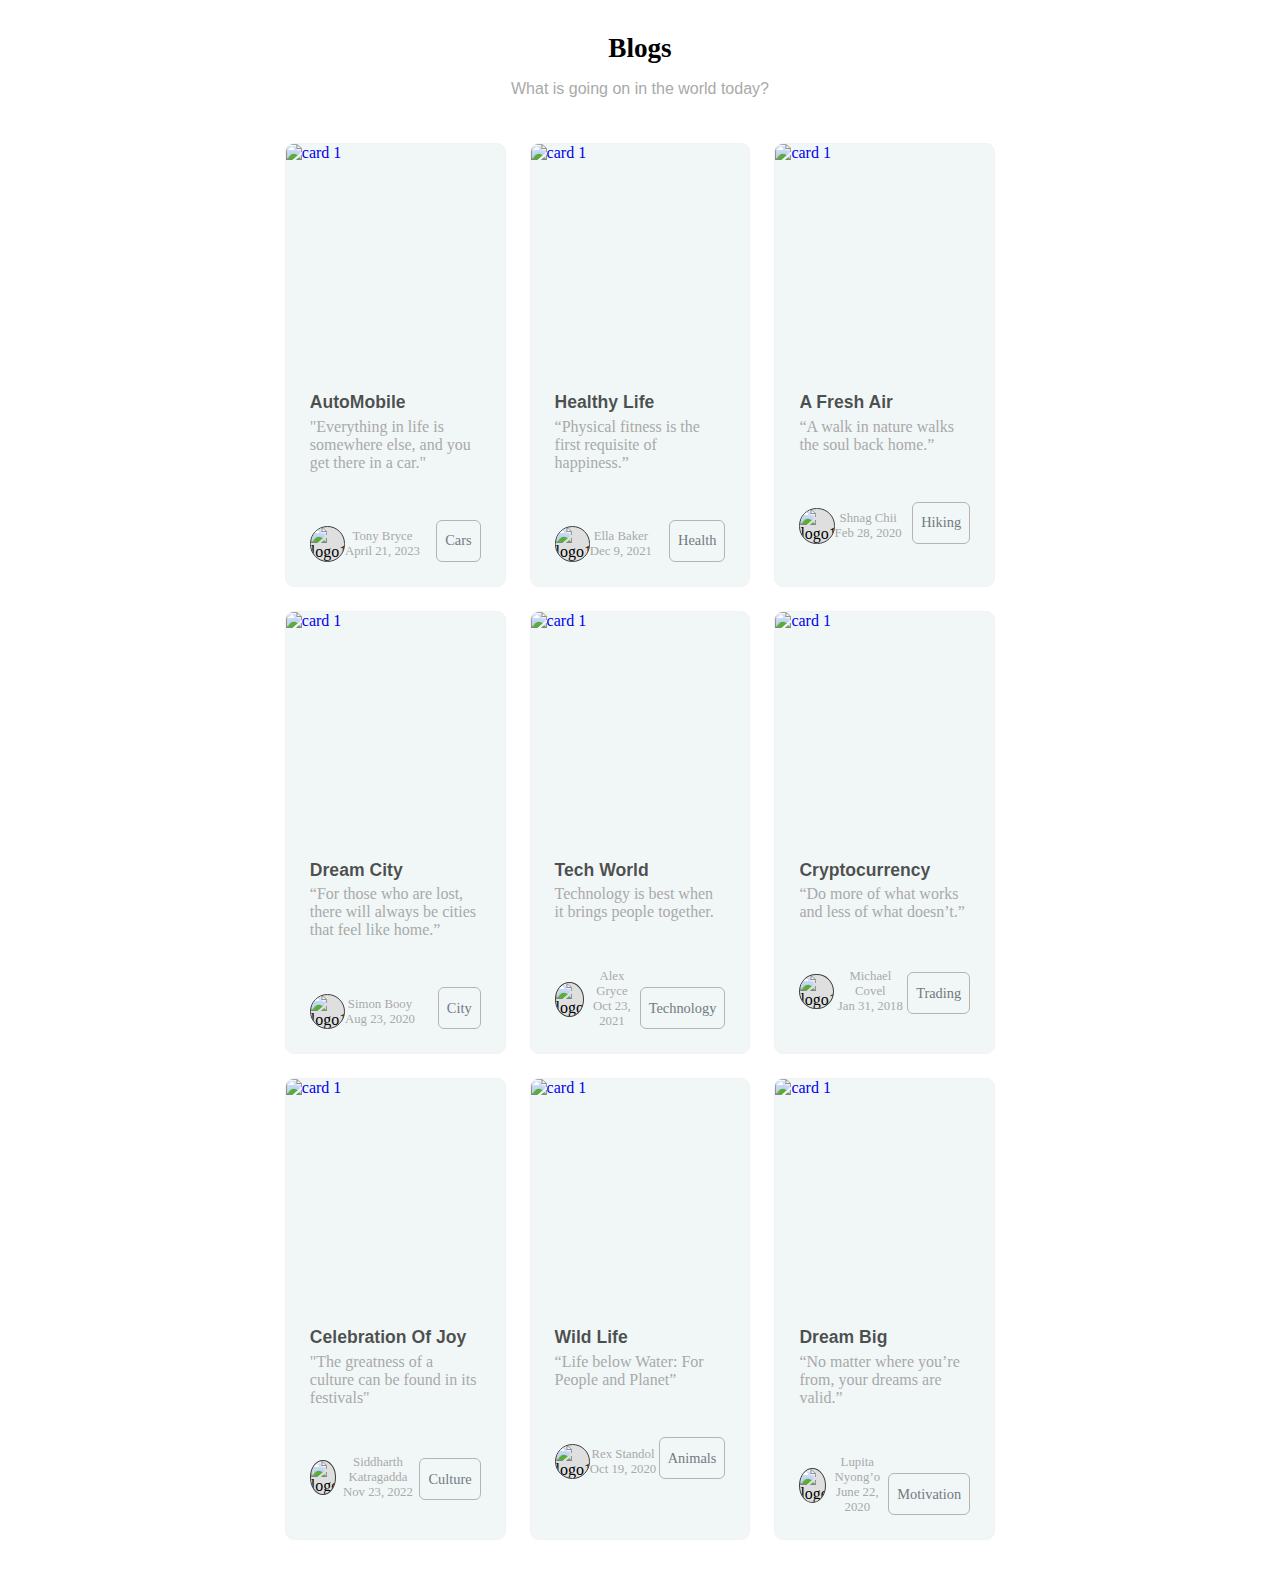
==== Blog/index.html @ fe552e24 "Update and rename Blogs.html to index.html" ====
<!DOCTYPE html>
<html lang="en">
<head>
    <meta charset="UTF-8">
    <meta name="viewport" content="width=device-width, initial-scale=1.0">
    <title>Live World</title>
    <link rel="stylesheet" href="blogs.css">
</head>
<body class="body-container">
    <div class="con">
        <header class="Head">
            <h1 class="title">Blogs</h1>
            <p class="desc">What is going on in the world today?</p>
        </header>

        <main class="main">
            <div class="card">
                <a href="#" class="img">
                    <img src="https://source.unsplash.com/random/600×400?supercars -->" alt="card 1"
                    class="cardimg"
                    loading="lazy">
                    
                </a>

                <div class="bold">
                    <a href="#" class="a">
                        <h2 class="cardtitle">AutoMobile</h2>
                    </a>
                    <p class="carddesc">"Everything in life is somewhere else, and you get there in a car."</p>
                   
                </div>
                <div class="footer">
                    <div class="author">
                        <div class="logo">
                            <img src="https://api.dicebear.com/7.x/notionists/svg?seed=John?size=64" alt="logo1"
                            loading="lazy"
                            class="logoimg">
                        </div>
                        <div class="info">
                            <span>
                                Tony Bryce
                            </span>
                            <span>
                                April 21, 2023
                            </span>
                        </div>
                    </div>
                    <div class="tag">
                        <span>Cars</span>
                    </div>
                </div>
            </div>

            <div class="card">
                <a href="#" class="img">
                    <img src="https://source.unsplash.com/random/600×400?healthy -->" alt="card 1"
                    class="cardimg"
                    loading="lazy">
                    
                </a>

                <div class="bold">
                    <a href="#" class="a">
                        <h2 class="cardtitle">Healthy Life</h2>
                    </a>
                    <p class="carddesc">“Physical fitness is the first requisite of happiness.” </p>
                   
                </div>
                <div class="footer">
                    <div class="author">
                        <div class="logo">
                            <img src="https://api.dicebear.com/7.x/notionists/svg?seed=John?size=64" alt="logo1"
                            loading="lazy"
                            class="logoimg">
                        </div>
                        <div class="info">
                            <span>
                                Ella Baker
                            </span>
                            <span>
                                Dec 9, 2021
                            </span>
                        </div>
                    </div>
                    <div class="tag">
                        <span>Health</span>
                    </div>
                </div>
            </div>

            <div class="card">
                <a href="#" class="img">
                    <img src="https://source.unsplash.com/random/600×400?CLIMBING -->" alt="card 1"
                    class="cardimg"
                    loading="lazy">
                    
                </a>

                <div class="bold">
                    <a href="#" class="a">
                        <h2 class="cardtitle">A Fresh Air</h2>
                    </a>
                    <p class="carddesc">“A walk in nature walks the soul back home.”</p>
                   
                </div>
                <div class="footer">
                    <div class="author">
                        <div class="logo">
                            <img src="https://api.dicebear.com/7.x/notionists/svg?seed=John?size=64" alt="logo1"
                            loading="lazy"
                            class="logoimg">
                        </div>
                        <div class="info">
                            <span>
                                Shnag Chii
                            </span>
                            <span>
                                Feb 28, 2020
                            </span>
                        </div>
                    </div>
                    <div class="tag">
                        <span>Hiking</span>
                    </div>
                </div>
            </div>

            <div class="card">
                <a href="#" class="img">
                    <img src="https://source.unsplash.com/random/600×400?City -->" alt="card 1"
                    class="cardimg"
                    loading="lazy">
                    
                </a>

                <div class="bold">
                    <a href="#" class="a">
                        <h2 class="cardtitle">Dream City</h2>
                    </a>
                    <p class="carddesc">“For those who are lost, there will always be cities that feel
                        like home.”</p>
                   
                </div>
                <div class="footer">
                    <div class="author">
                        <div class="logo">
                            <img src="https://api.dicebear.com/7.x/notionists/svg?seed=John?size=64" alt="logo1"
                            loading="lazy"
                            class="logoimg">
                        </div>
                        <div class="info">
                            <span>
                                Simon Booy
                            </span>
                            <span>
                                Aug 23, 2020
                            </span>
                        </div>
                    </div>
                    <div class="tag">
                        <span>City</span>
                    </div>
                </div>
            </div>

            <div class="card">
                <a href="#" class="img">
                    <img src="https://source.unsplash.com/random/600×400?technology -->" alt="card 1"
                    class="cardimg"
                    loading="lazy">
                    
                </a>

                <div class="bold">
                    <a href="#" class="a">
                        <h2 class="cardtitle">Tech World</h2>
                    </a>
                    <p class="carddesc">Technology is best when it brings people together.</p>
                   
                </div>
                <div class="footer">
                    <div class="author">
                        <div class="logo">
                            <img src="https://api.dicebear.com/7.x/notionists/svg?seed=John?size=64" alt="logo1"
                            loading="lazy"
                            class="logoimg">
                        </div>
                        <div class="info">
                            <span>
                                Alex Gryce
                            </span>
                            <span>
                                Oct 23, 2021
                            </span>
                        </div>
                    </div>
                    <div class="tag">
                        <span>Technology</span>
                    </div>
                </div>
            </div>

            <div class="card">
                <a href="#" class="img">
                    <img src="https://source.unsplash.com/random/600×400?Cryptocurrency -->" alt="card 1"
                    class="cardimg"
                    loading="lazy">
                    
                </a>

                <div class="bold">
                    <a href="#" class="a">
                        <h2 class="cardtitle">Cryptocurrency</h2>
                    </a>
                    <p class="carddesc">“Do more of what works and less of what doesn’t.”</p>
                   
                </div>
                <div class="footer">
                    <div class="author">
                        <div class="logo">
                            <img src="https://api.dicebear.com/7.x/notionists/svg?seed=John?size=64" alt="logo1"
                            loading="lazy"
                            class="logoimg">
                        </div>
                        <div class="info">
                            <span>
                                Michael Covel 
                            </span>
                            <span>
                                Jan 31, 2018
                            </span>
                        </div>
                    </div>
                    <div class="tag">
                        <span>Trading</span>
                    </div>
                </div>
            </div>

            <div class="card">
                <a href="#" class="img">
                    <img src="https://source.unsplash.com/random/600×400?Diwali -->" alt="card 1"
                    class="cardimg"
                    loading="lazy">
                    
                </a>

                <div class="bold">
                    <a href="#" class="a">
                        <h2 class="cardtitle">Celebration Of Joy</h2>
                    </a>
                    <p class="carddesc">"The greatness of a culture can be found in its festivals"</p>
                   
                </div>
                <div class="footer">
                    <div class="author">
                        <div class="logo">
                            <img src="https://api.dicebear.com/7.x/notionists/svg?seed=John?size=64" alt="logo1"
                            loading="lazy"
                            class="logoimg">
                        </div>
                        <div class="info">
                            <span>
                                  Siddharth Katragadda   
                            </span>
                            <span>
                                  Nov 23, 2022
                            </span>
                        </div>
                    </div>
                    <div class="tag">
                        <span>Culture</span>
                    </div>
                </div>
            </div>

            <div class="card">
                <a href="#" class="img">
                    <img src="https://source.unsplash.com/random/600×400?wild life -->" alt="card 1"
                    class="cardimg"
                    loading="lazy">
                    
                </a>

                <div class="bold">
                    <a href="#" class="a">
                        <h2 class="cardtitle">Wild Life</h2>
                    </a>
                    <p class="carddesc"> “Life below Water: For People and Planet”</p>
                   
                </div>
                <div class="footer">
                    <div class="author">
                        <div class="logo">
                            <img src="https://api.dicebear.com/7.x/notionists/svg?seed=John?size=64" alt="logo1"
                            loading="lazy"
                            class="logoimg">
                        </div>
                        <div class="info">
                            <span class="name">
                                  Rex Standol
                            </span>
                            <span>
                                  Oct 19, 2020
                            </span>
                        </div>
                    </div>
                    <div class="tag">
                        <span>Animals</span>
                    </div>
                </div>
            </div>

            <div class="card">
                <a href="#" class="img">
                    <img src="https://source.unsplash.com/random/600×400?motivation lines -->" alt="card 1"
                    class="cardimg"
                    loading="lazy">
                    
                </a>

                <div class="bold">
                    <a href="#" class="a">
                        <h2 class="cardtitle">Dream Big</h2>
                    </a>
                    <p class="carddesc">“No matter where you’re from, your dreams are valid.”</p>
                   
                </div>
                <div class="footer">
                    <div class="author">
                        <div class="logo">
                            <img src="https://api.dicebear.com/7.x/notionists/svg?seed=John?size=64" alt="logo1"
                            loading="lazy"
                            class="logoimg">
                        </div>
                        <div class="info">
                            <span class="name">
                                  Lupita Nyong’o 
                            </span>  
                            <span>
                                  June 22, 2020
                            </span>
                        </div>
                    </div>
                    <div class="tag">
                        <span>Motivation</span>
                    </div>
                </div>
            </div>

          
           
            </div>
        </main>
    </div>
    
</body>
</html>
---- Blog/blogs.css ----
*{
    margin: 0;
    padding: 0;
    box-sizing: border-box;
}

body{
    height: 100%;
    width: 100%;

}

a{
    text-decoration: none;
}

.con{
    max-width: 58vw;
    padding: 2rem 1rem;
    margin: 0 auto;
   
}

.Head{
    margin-bottom: 2.8rem;
}

.title{
    margin-bottom: 1rem;
    font-size: 1.7rem;
    line-height: 2rem;
    font-weight: 700;
    text-align: center;
    font-family: 'Calligraffitti', cursive;
}

.desc{
    max-width: 750px;
    text-align: center;
    color:darkgray;
    margin: 0 auto;
    font-family:Arial, Helvetica, sans-serif;
}

.main{
    display: grid;
    gap: 1.5rem;
    grid-template-columns: repeat(3, 1fr);

}

@media (min-width:500px) {
    .main{
        grid-template-columns: repeat(1, 1fr);
    }
}

@media (min-width:800px) {
    .main{
        grid-template-columns: repeat(2, 1fr);
    }
}

@media(min-width:1200px){
    .main{
        grid-template-columns:  repeat(3, 1fr);;
    }
}

/* @media(min-width:1340px){
    .main{
        grid-template-columns:  repeat(3, 1fr);;
    }
} */


.card{
    display: flex;
    flex-direction: column;
    background-color:rgb(241, 247, 247);
    border: 1px solid rgb(242, 242, 242);
    border-radius: 9px;
    overflow: hidden;

}

.img{
    position: relative;
    overflow: hidden;
    height: 14rem;
   
}

.cardimg{
    object-fit:cover;
    object-position: center;
    position: absolute;
    height: 100%;
    width: 100%;
}

.bold{
    display: flex;
    flex-direction: column;
    padding: 1.5rem;
}

.card:hover .cardimg{
    transform: scale(1.1);
    transition-duration: 200ms;
}

.cardtitle{
    font-family:Arial, Helvetica, sans-serif;
    font-size: 1.1rem;
    font-weight: 600;
    margin-bottom: 0.3rem;
    color: rgba(14, 14, 14, 0.725);
}

.a:hover .cardtitle{
    color:cyan;
}

.carddesc{
    color: darkgray;
    font-size: 1rem;
}

.footer{
    display: flex;
    justify-content: space-between;
    align-items:flex-end;
    padding: 1.5rem;
}

.author{
    display: flex;
    flex-direction:row;
    justify-content: space-around;
    align-items: center;
    
}

.logo{
    height: 2.2rem;
    width: 2.2rem;
    overflow: hidden;
    border: 1px solid rgb(63, 62, 62);
    border-radius: 50%;
    background-color: rgb(223, 223, 223);
}

.info{
    font-size: 0.8rem;
    text-align: center;
    display: flex;
    justify-content:space-around;
    flex-direction: column;
    color: darkgrey;
}

.tag{
    border: 0.1px solid rgb(182, 179, 179);
    font-size: 0.9rem;
    border-radius: 6px;
    line-height: 2.2rem;
    padding: 0.15rem 0.5rem;
    color: rgb(115, 122, 130);

}

.name:hover .info{
    color: cyan;
}
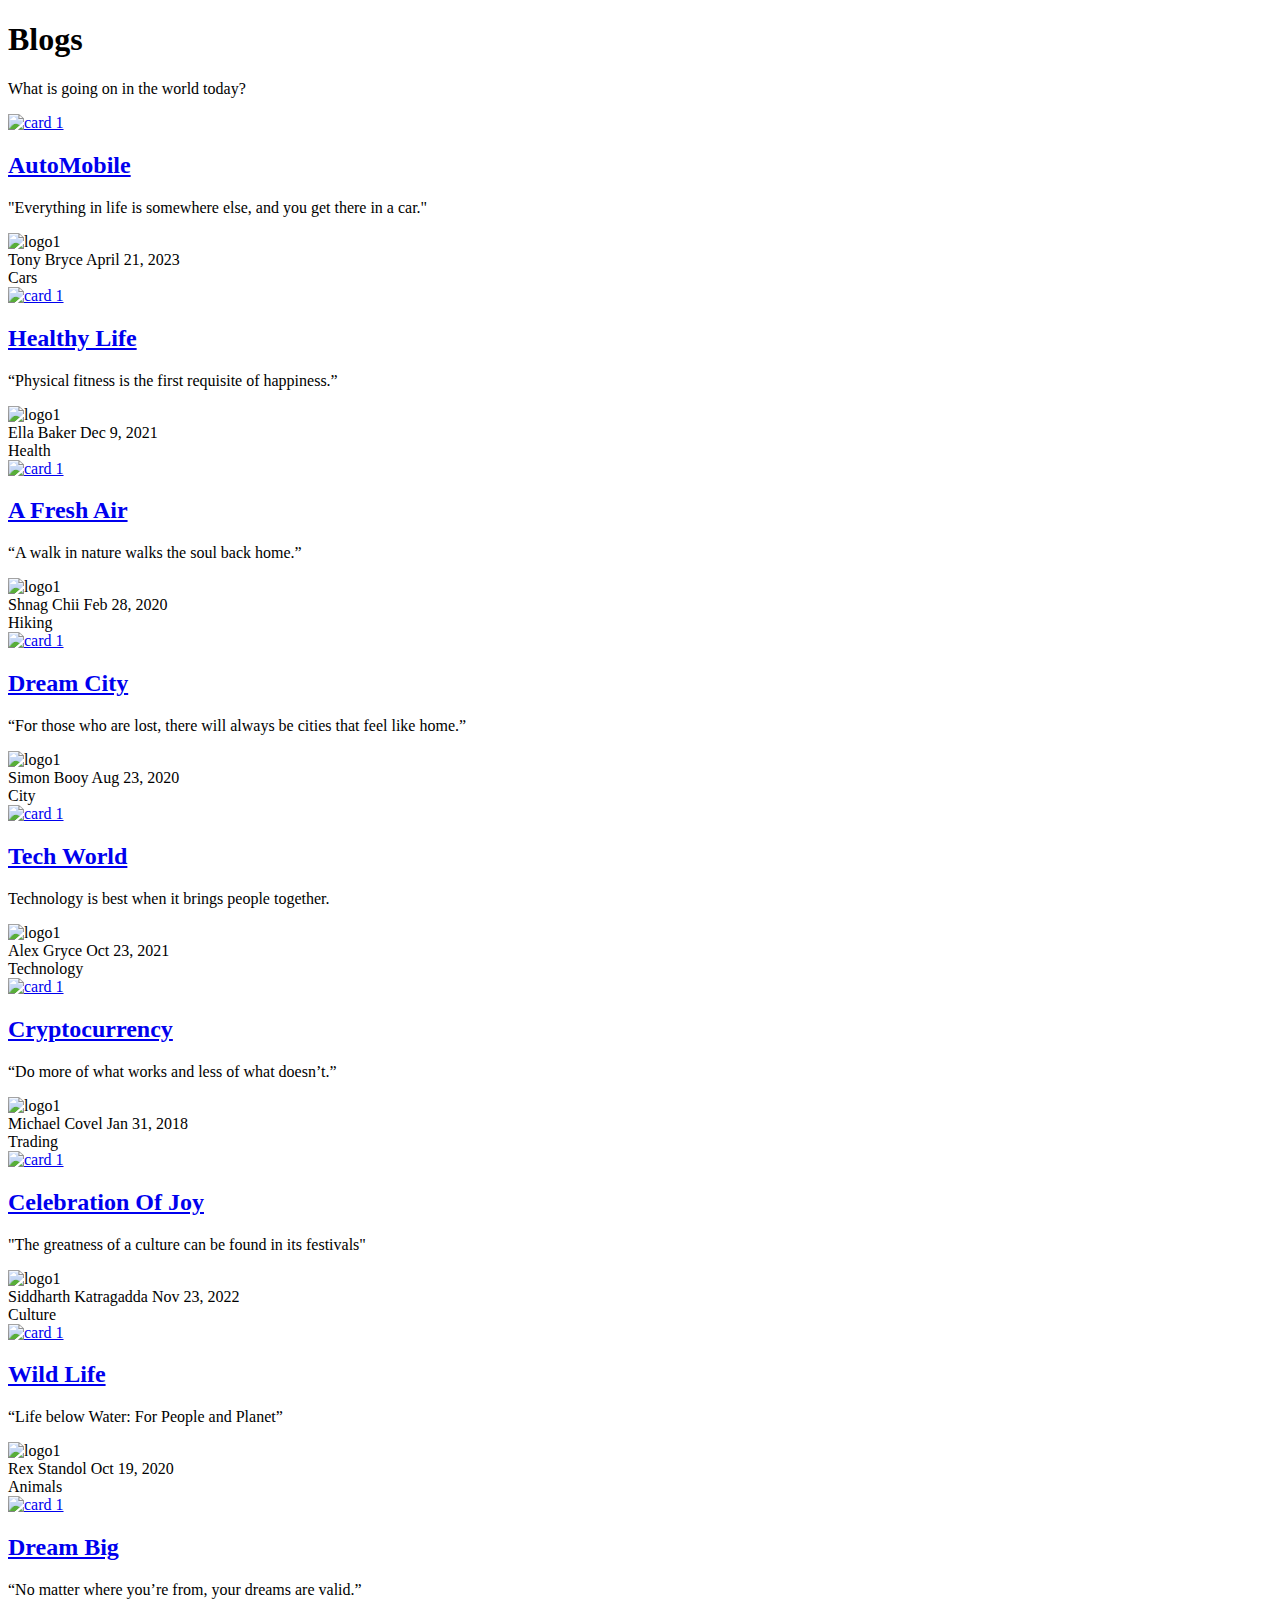
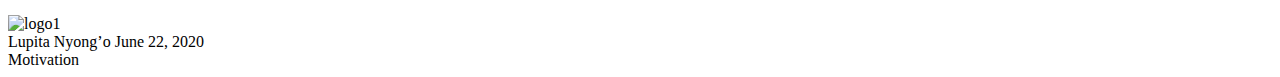
==== commit 71011eea: "Update index.html" ====
--- a/Blog/index.html
+++ b/Blog/index.html
@@ -4,7 +4,7 @@
     <meta charset="UTF-8">
     <meta name="viewport" content="width=device-width, initial-scale=1.0">
     <title>Live World</title>
-    <link rel="stylesheet" href="blogs.css">
+    <link rel="stylesheet" href="styles.css">
 </head>
 <body class="body-container">
     <div class="con">
